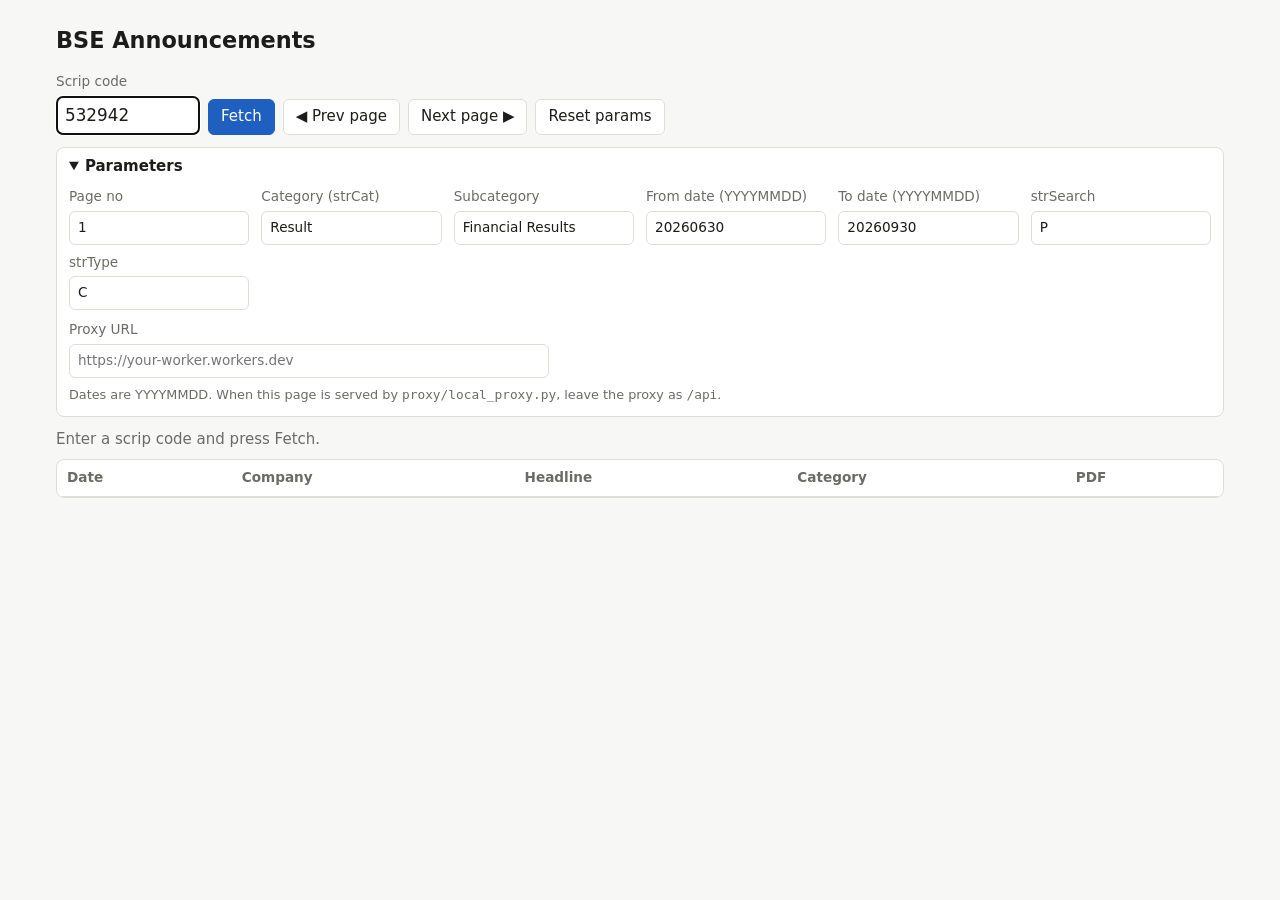
==== docs/index.html @ 3a6412bc "Add web version of the BSE announcements viewer with local and Cloudflare proxies Static page in doc" ====
<!doctype html>
<html lang="en">
<head>
  <meta charset="utf-8">
  <meta name="viewport" content="width=device-width, initial-scale=1">
  <title>BSE Announcements</title>
  <link rel="stylesheet" href="style.css">
</head>
<body>
  <main>
    <h1>BSE Announcements</h1>

    <form id="fetch-form" class="toolbar">
      <label>Scrip code
        <input id="scrip" name="scrip" inputmode="numeric" autocomplete="off" required>
      </label>
      <button type="submit" id="fetch-btn" class="primary">Fetch</button>
      <button type="button" id="prev-btn">◀ Prev page</button>
      <button type="button" id="next-btn">Next page ▶</button>
      <button type="button" id="reset-btn">Reset params</button>
    </form>

    <details id="params-panel" open>
      <summary>Parameters</summary>
      <div id="params" class="params"></div>
      <label class="proxy">Proxy URL
        <input id="proxy" placeholder="https://your-worker.workers.dev" autocomplete="off">
      </label>
      <p class="hint">Dates are YYYYMMDD. When this page is served by <code>proxy/local_proxy.py</code>, leave the proxy as <code>/api</code>.</p>
    </details>

    <p id="status" role="status">Enter a scrip code and press Fetch.</p>

    <div class="table-wrap">
      <table>
        <thead>
          <tr><th>Date</th><th>Company</th><th>Headline</th><th>Category</th><th>PDF</th></tr>
        </thead>
        <tbody id="rows"></tbody>
      </table>
    </div>
  </main>
  <script src="app.js"></script>
</body>
</html>
---- docs/style.css ----
:root {
  --bg: #f7f7f5;
  --surface: #ffffff;
  --text: #1c1c1a;
  --muted: #6b6b66;
  --border: #deded8;
  --accent: #1f5fbf;
  --accent-text: #ffffff;
  --error: #b3261e;
  --row-hover: #f0f3f8;
  color-scheme: light dark;
}

@media (prefers-color-scheme: dark) {
  :root {
    --bg: #161615;
    --surface: #1f1f1d;
    --text: #ececea;
    --muted: #9a9a94;
    --border: #3a3a36;
    --accent: #6ea0ec;
    --accent-text: #0e1a2c;
    --error: #f2877f;
    --row-hover: #262a31;
  }
}

* { box-sizing: border-box; }

body {
  margin: 0;
  background: var(--bg);
  color: var(--text);
  font: 15px/1.45 system-ui, -apple-system, "Segoe UI", Roboto, sans-serif;
}

main { max-width: 1200px; margin: 0 auto; padding: 16px; }

h1 { font-size: 1.4rem; margin: 0.5rem 0 1rem; }

label { display: flex; flex-direction: column; gap: 4px; font-size: 0.85rem; color: var(--muted); }

input {
  font: inherit;
  color: var(--text);
  background: var(--surface);
  border: 1px solid var(--border);
  border-radius: 6px;
  padding: 6px 8px;
  min-width: 0;
}

button {
  font: inherit;
  color: var(--text);
  background: var(--surface);
  border: 1px solid var(--border);
  border-radius: 6px;
  padding: 6px 12px;
  cursor: pointer;
}
button:hover { border-color: var(--accent); }
button:disabled { opacity: 0.6; cursor: progress; }
button.primary { background: var(--accent); border-color: var(--accent); color: var(--accent-text); }

.toolbar { display: flex; flex-wrap: wrap; align-items: flex-end; gap: 8px; }
.toolbar #scrip { width: 9rem; font-size: 1.05rem; }

details {
  margin: 12px 0;
  padding: 8px 12px;
  background: var(--surface);
  border: 1px solid var(--border);
  border-radius: 8px;
}
summary { cursor: pointer; font-weight: 600; }

.params {
  display: grid;
  grid-template-columns: repeat(auto-fill, minmax(170px, 1fr));
  gap: 8px 12px;
  margin: 10px 0;
}
.proxy { max-width: 480px; }
.hint { font-size: 0.8rem; color: var(--muted); margin: 8px 0 4px; }

#status { margin: 8px 0; color: var(--muted); }
#status.error { color: var(--error); }

.table-wrap { overflow-x: auto; border: 1px solid var(--border); border-radius: 8px; background: var(--surface); }
table { width: 100%; border-collapse: collapse; }
th, td { padding: 8px 10px; text-align: left; vertical-align: top; border-bottom: 1px solid var(--border); }
th { font-size: 0.85rem; color: var(--muted); font-weight: 600; white-space: nowrap; }
tbody tr:hover { background: var(--row-hover); }
tbody tr:last-child td { border-bottom: none; }
td.date { white-space: nowrap; }
td.headline { min-width: 280px; }
td.pdf { text-align: center; white-space: nowrap; }
td.pdf a { color: var(--accent); text-decoration: none; font-weight: 600; }
tr.nopdf td { color: var(--muted); }
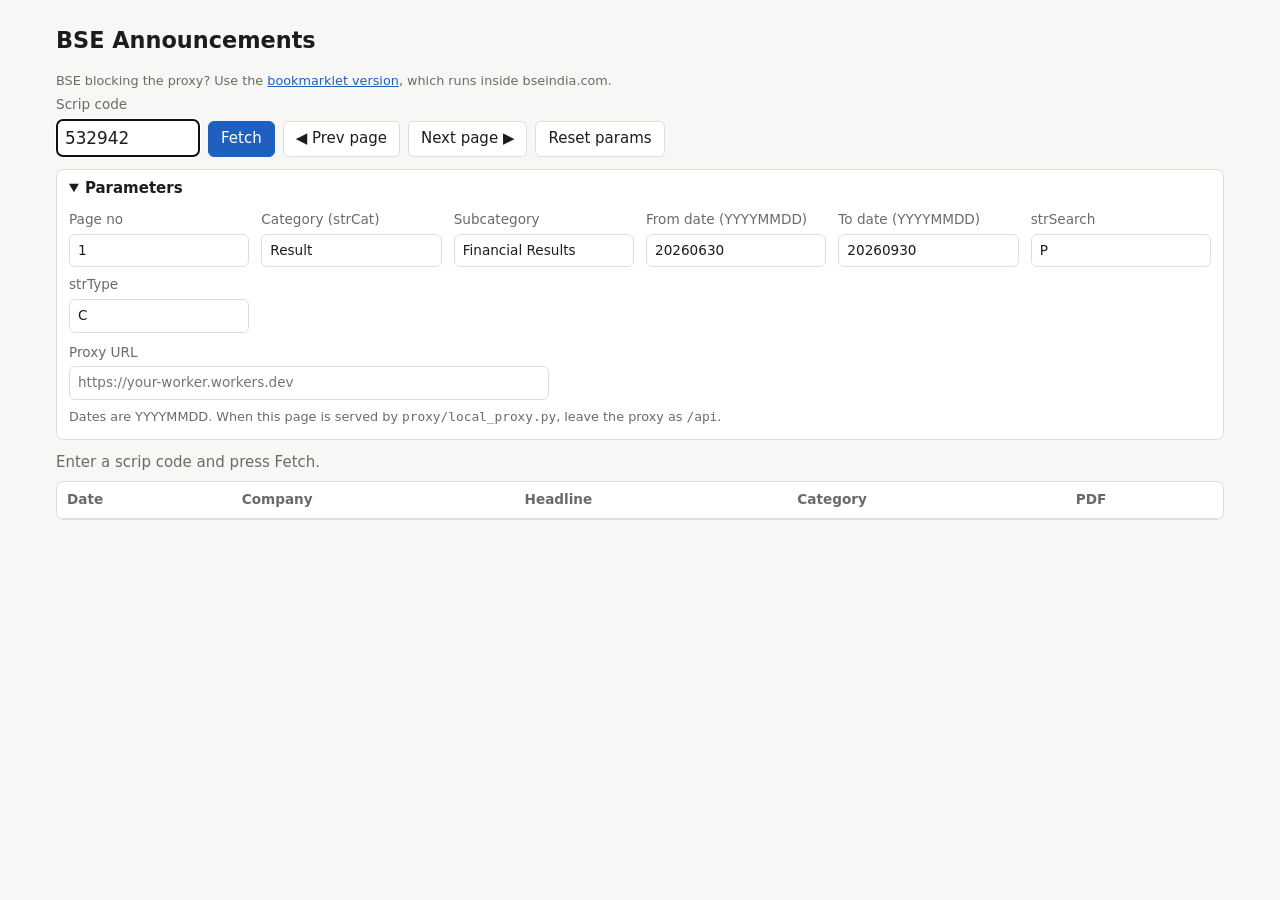
==== commit 5ca6250b: "Add proxy --diag mode, cookie warm-up, and a bookmarklet that runs on bseindia.com BSE still answere" ====
--- a/docs/index.html
+++ b/docs/index.html
@@ -9,6 +9,7 @@
 <body>
   <main>
     <h1>BSE Announcements</h1>
+    <p class="hint">BSE blocking the proxy? Use the <a href="bookmarklet.html">bookmarklet version</a>, which runs inside bseindia.com.</p>
 
     <form id="fetch-form" class="toolbar">
       <label>Scrip code
--- a/docs/style.css
+++ b/docs/style.css
@@ -98,3 +98,19 @@
 td.pdf { text-align: center; white-space: nowrap; }
 td.pdf a { color: var(--accent); text-decoration: none; font-weight: 600; }
 tr.nopdf td { color: var(--muted); }
+
+main.narrow { max-width: 760px; }
+h2 { font-size: 1.1rem; margin: 1.5rem 0 0.5rem; }
+li { margin: 6px 0; }
+a { color: var(--accent); }
+kbd { font: 0.8rem ui-monospace, monospace; border: 1px solid var(--border); border-radius: 4px; padding: 1px 5px; background: var(--surface); }
+a.bookmarklet {
+  display: inline-block;
+  padding: 4px 12px;
+  border-radius: 6px;
+  background: var(--accent);
+  color: var(--accent-text);
+  text-decoration: none;
+  font-weight: 600;
+  cursor: grab;
+}
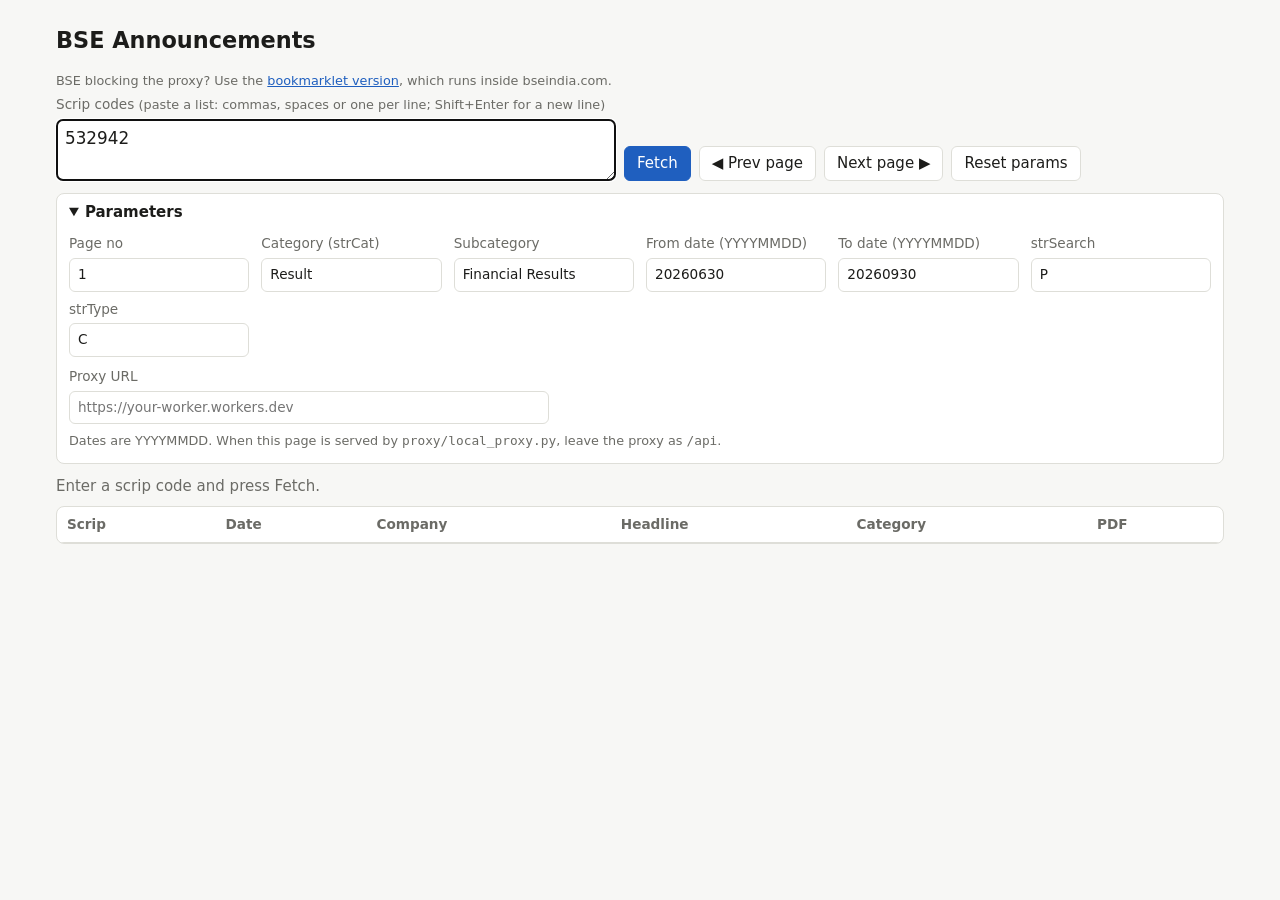
==== commit fe717db3: "Fetch several scrip codes at once into one combined table The scrip field (page and bookmarklet) now" ====
--- a/docs/index.html
+++ b/docs/index.html
@@ -12,8 +12,8 @@
     <p class="hint">BSE blocking the proxy? Use the <a href="bookmarklet.html">bookmarklet version</a>, which runs inside bseindia.com.</p>
 
     <form id="fetch-form" class="toolbar">
-      <label>Scrip code
-        <input id="scrip" name="scrip" inputmode="numeric" autocomplete="off" required>
+      <label class="scrips"><span>Scrip codes <span class="hint">(paste a list: commas, spaces or one per line; Shift+Enter for a new line)</span></span>
+        <textarea id="scrip" name="scrip" rows="2" autocomplete="off" spellcheck="false" required></textarea>
       </label>
       <button type="submit" id="fetch-btn" class="primary">Fetch</button>
       <button type="button" id="prev-btn">◀ Prev page</button>
@@ -35,7 +35,7 @@
     <div class="table-wrap">
       <table>
         <thead>
-          <tr><th>Date</th><th>Company</th><th>Headline</th><th>Category</th><th>PDF</th></tr>
+          <tr><th>Scrip</th><th>Date</th><th>Company</th><th>Headline</th><th>Category</th><th>PDF</th></tr>
         </thead>
         <tbody id="rows"></tbody>
       </table>
--- a/docs/style.css
+++ b/docs/style.css
@@ -64,7 +64,18 @@
 button.primary { background: var(--accent); border-color: var(--accent); color: var(--accent-text); }
 
 .toolbar { display: flex; flex-wrap: wrap; align-items: flex-end; gap: 8px; }
-.toolbar #scrip { width: 9rem; font-size: 1.05rem; }
+textarea {
+  font: inherit;
+  color: var(--text);
+  background: var(--surface);
+  border: 1px solid var(--border);
+  border-radius: 6px;
+  padding: 6px 8px;
+  resize: vertical;
+}
+.toolbar .scrips { flex: 1 1 320px; max-width: 560px; }
+.toolbar .scrips .hint { display: inline; margin: 0; }
+.toolbar #scrip { width: 100%; font-size: 1.05rem; min-height: 2.4rem; }
 
 details {
   margin: 12px 0;
@@ -93,7 +104,7 @@
 th { font-size: 0.85rem; color: var(--muted); font-weight: 600; white-space: nowrap; }
 tbody tr:hover { background: var(--row-hover); }
 tbody tr:last-child td { border-bottom: none; }
-td.date { white-space: nowrap; }
+td.date, td.scrip { white-space: nowrap; }
 td.headline { min-width: 280px; }
 td.pdf { text-align: center; white-space: nowrap; }
 td.pdf a { color: var(--accent); text-decoration: none; font-weight: 600; }
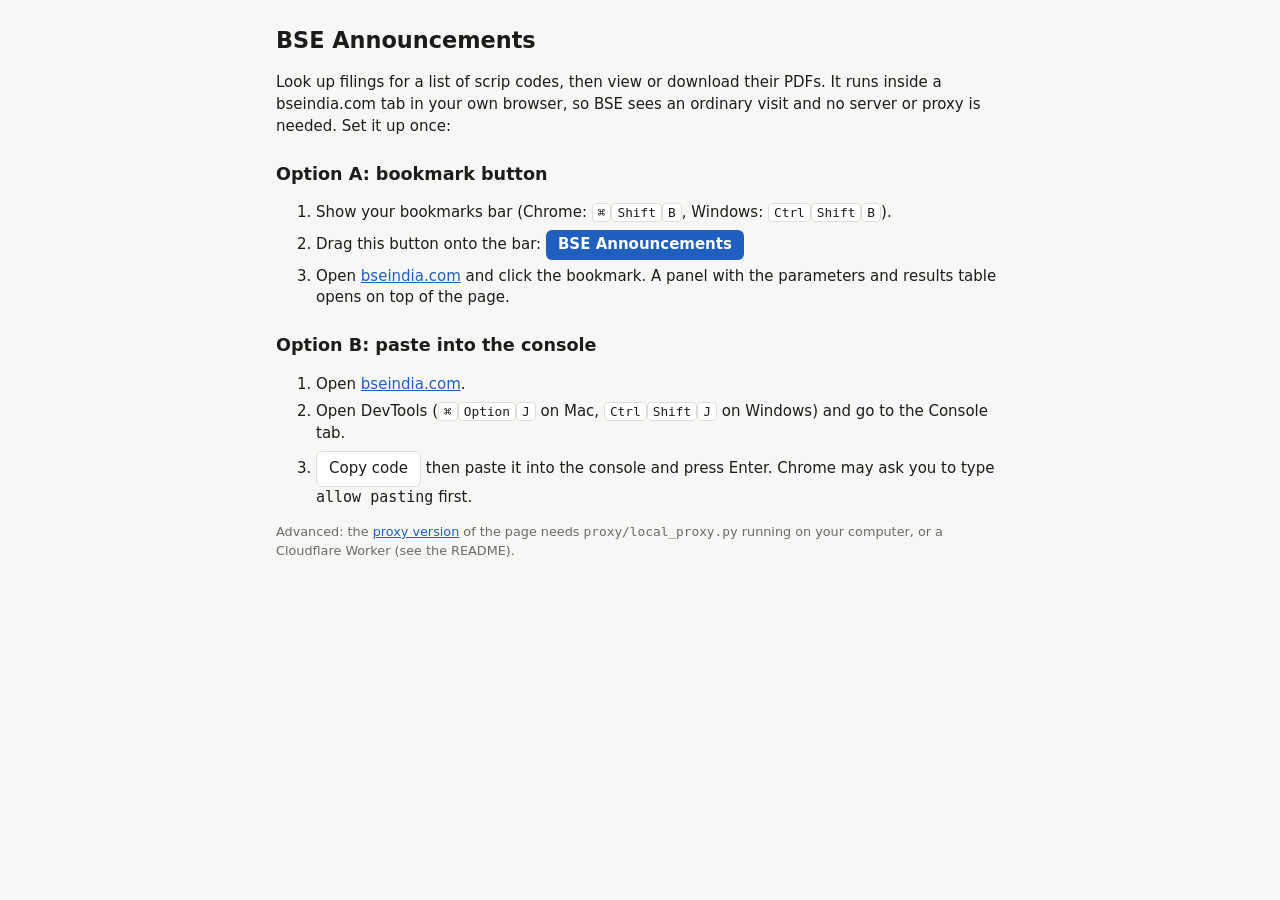
==== commit 665fe06a: "Always open the bookmarklet page on the hosted site A proxy URL saved in the browser from earlier vi" ====
--- a/docs/index.html
+++ b/docs/index.html
@@ -41,6 +41,6 @@
       </table>
     </div>
   </main>
-  <script src="app.js"></script>
+  <script src="app.js?v=3"></script>
 </body>
 </html>
--- a/docs/style.css
+++ b/docs/style.css
@@ -108,6 +108,7 @@
 td.headline { min-width: 280px; }
 td.pdf { text-align: center; white-space: nowrap; }
 td.pdf a { color: var(--accent); text-decoration: none; font-weight: 600; }
+td.pdf a + a { margin-left: 12px; }
 tr.nopdf td { color: var(--muted); }
 
 main.narrow { max-width: 760px; }
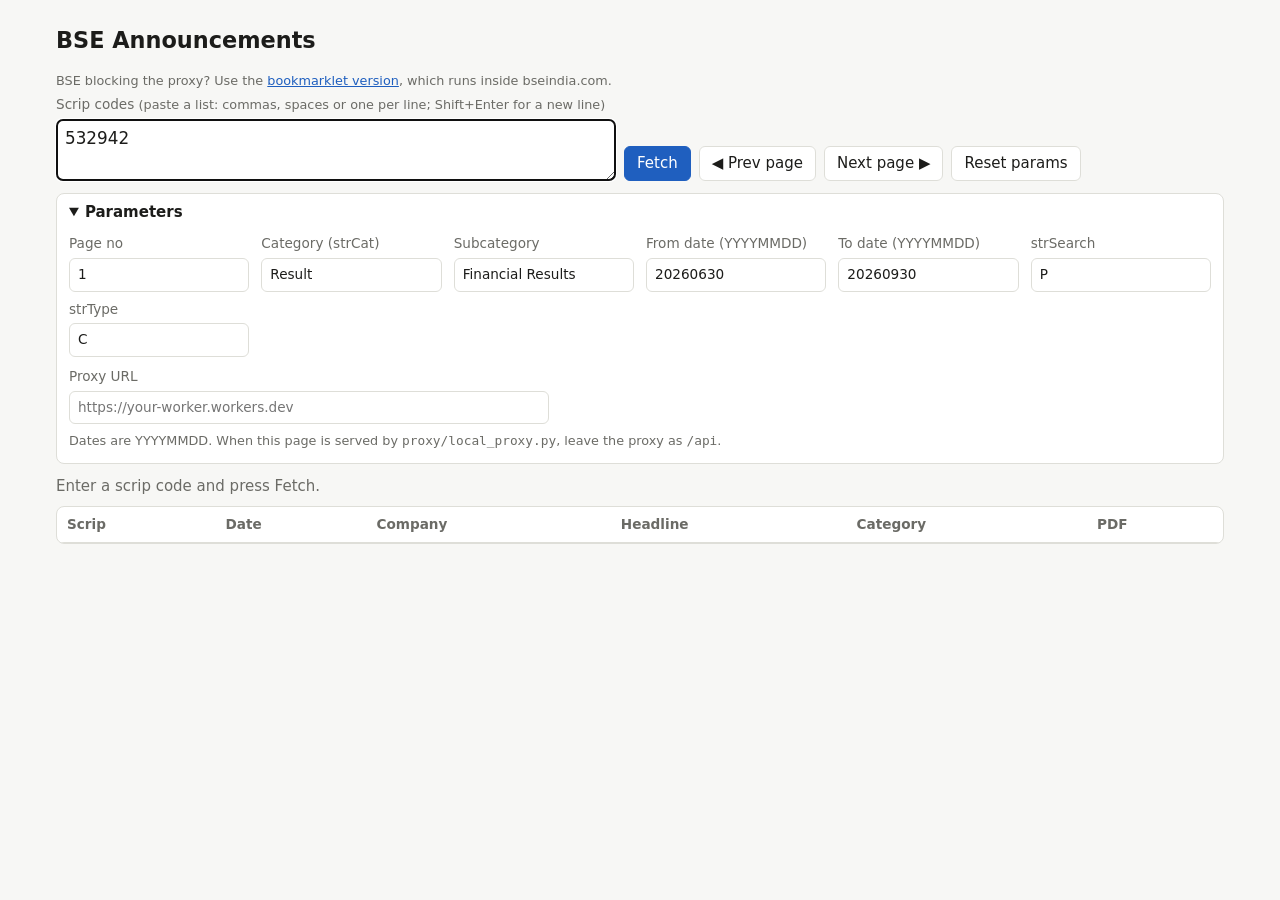
==== commit 9f1e03ec: "Stop redirecting the hosted page to the bookmarklet; add a default proxy slot The hosted main addres" ====
--- a/docs/index.html
+++ b/docs/index.html
@@ -41,6 +41,6 @@
       </table>
     </div>
   </main>
-  <script src="app.js?v=3"></script>
+  <script src="app.js?v=4"></script>
 </body>
 </html>
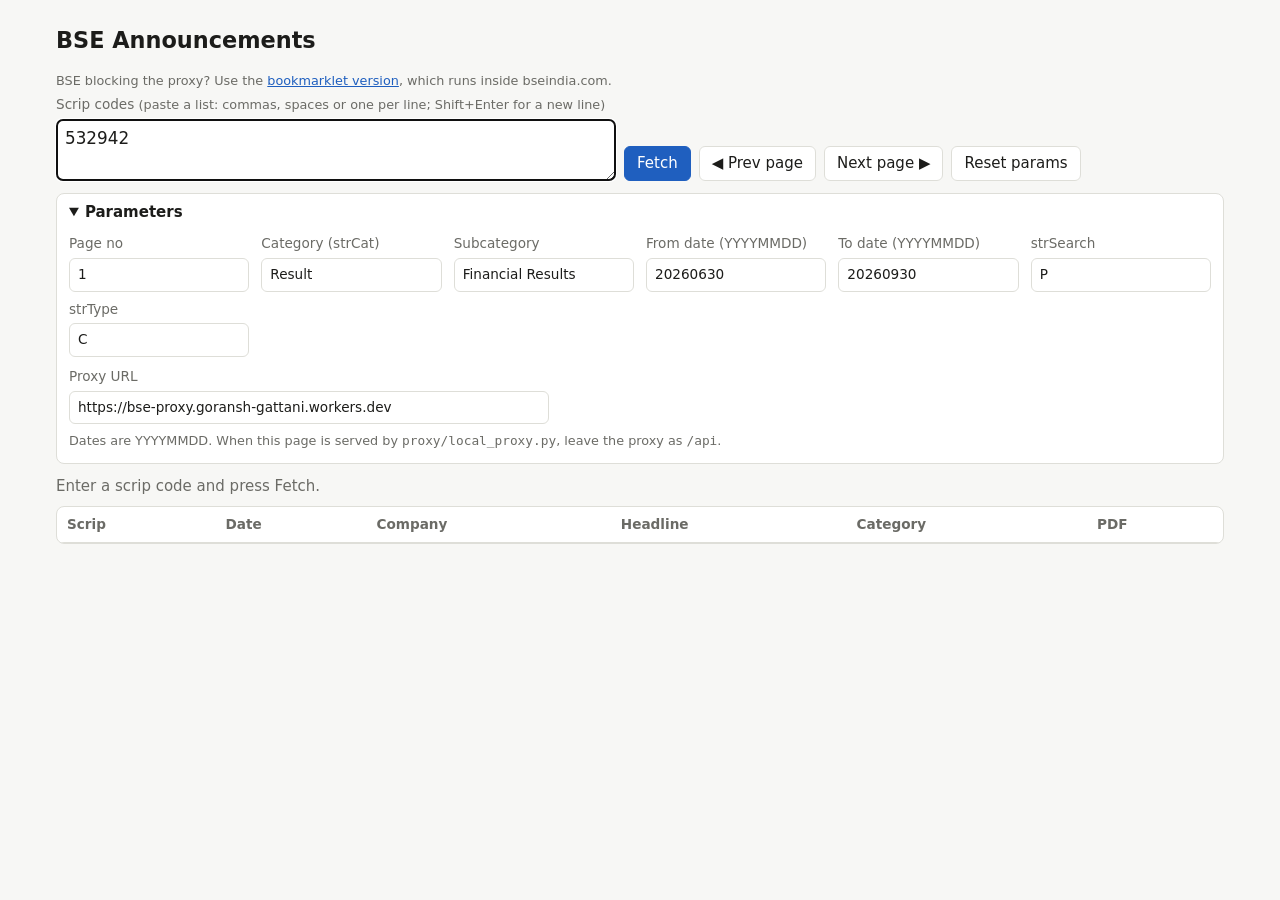
==== commit 483088ae: "Use the deployed Cloudflare Worker as the hosted page's default proxy Co-Authored-By: Claude Opus 5." ====
--- a/docs/index.html
+++ b/docs/index.html
@@ -41,6 +41,6 @@
       </table>
     </div>
   </main>
-  <script src="app.js?v=4"></script>
+  <script src="app.js?v=5"></script>
 </body>
 </html>
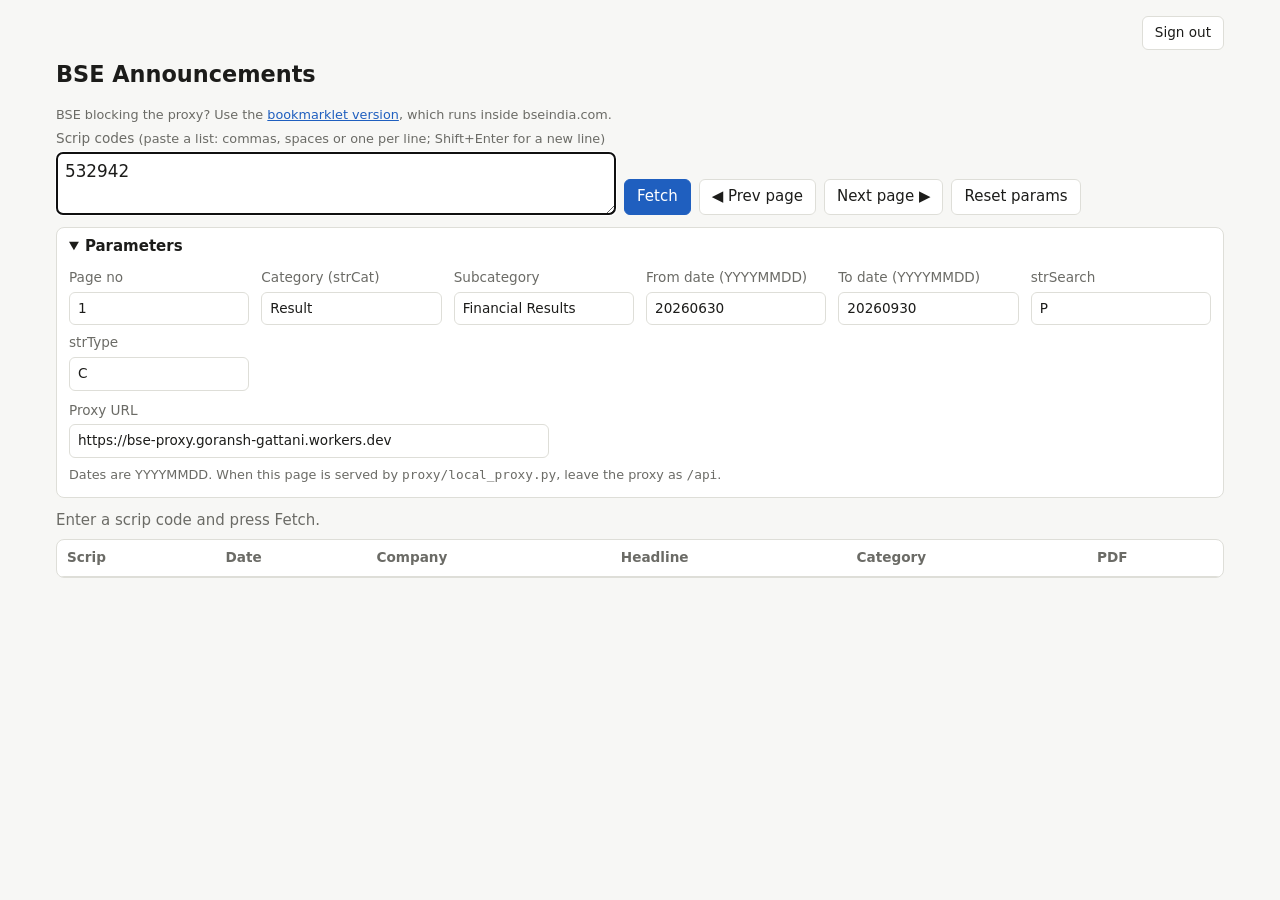
==== commit d6d65a89: "Add a Railway server with Microsoft sign-in through Supabase Auth server/app.py serves docs/ and pro" ====
--- a/docs/index.html
+++ b/docs/index.html
@@ -4,10 +4,20 @@
   <meta charset="utf-8">
   <meta name="viewport" content="width=device-width, initial-scale=1">
   <title>BSE Announcements</title>
-  <link rel="stylesheet" href="style.css">
+  <link rel="stylesheet" href="style.css?v=6">
+  <script src="config.js"></script>
+  <script src="auth.js?v=6"></script>
 </head>
 <body>
-  <main>
+  <section id="auth-gate" class="auth-gate" hidden>
+    <h1>BSE Announcements</h1>
+    <p>Sign in with your Microsoft work account to continue.</p>
+    <button type="button" id="signin-btn" class="primary">Sign in with Microsoft</button>
+    <p id="auth-message" class="error" role="alert"></p>
+  </section>
+
+  <main id="app">
+    <p id="auth-bar" class="auth-bar" hidden><span id="auth-user"></span> <button type="button" id="signout-btn">Sign out</button></p>
     <h1>BSE Announcements</h1>
     <p class="hint">BSE blocking the proxy? Use the <a href="bookmarklet.html">bookmarklet version</a>, which runs inside bseindia.com.</p>
 
@@ -41,6 +51,6 @@
       </table>
     </div>
   </main>
-  <script src="app.js?v=5"></script>
+  <script src="app.js?v=6"></script>
 </body>
 </html>
--- a/docs/style.css
+++ b/docs/style.css
@@ -126,3 +126,9 @@
   font-weight: 600;
   cursor: grab;
 }
+
+/* Sign-in (Railway version only; see docs/auth.js). */
+.auth-pending main { display: none; }
+.auth-gate { max-width: 420px; margin: 15vh auto 0; padding: 24px; text-align: center; }
+.auth-gate .error { color: var(--error); min-height: 1.4em; }
+.auth-bar { display: flex; justify-content: flex-end; align-items: center; gap: 8px; margin: 0; font-size: 0.85rem; color: var(--muted); }
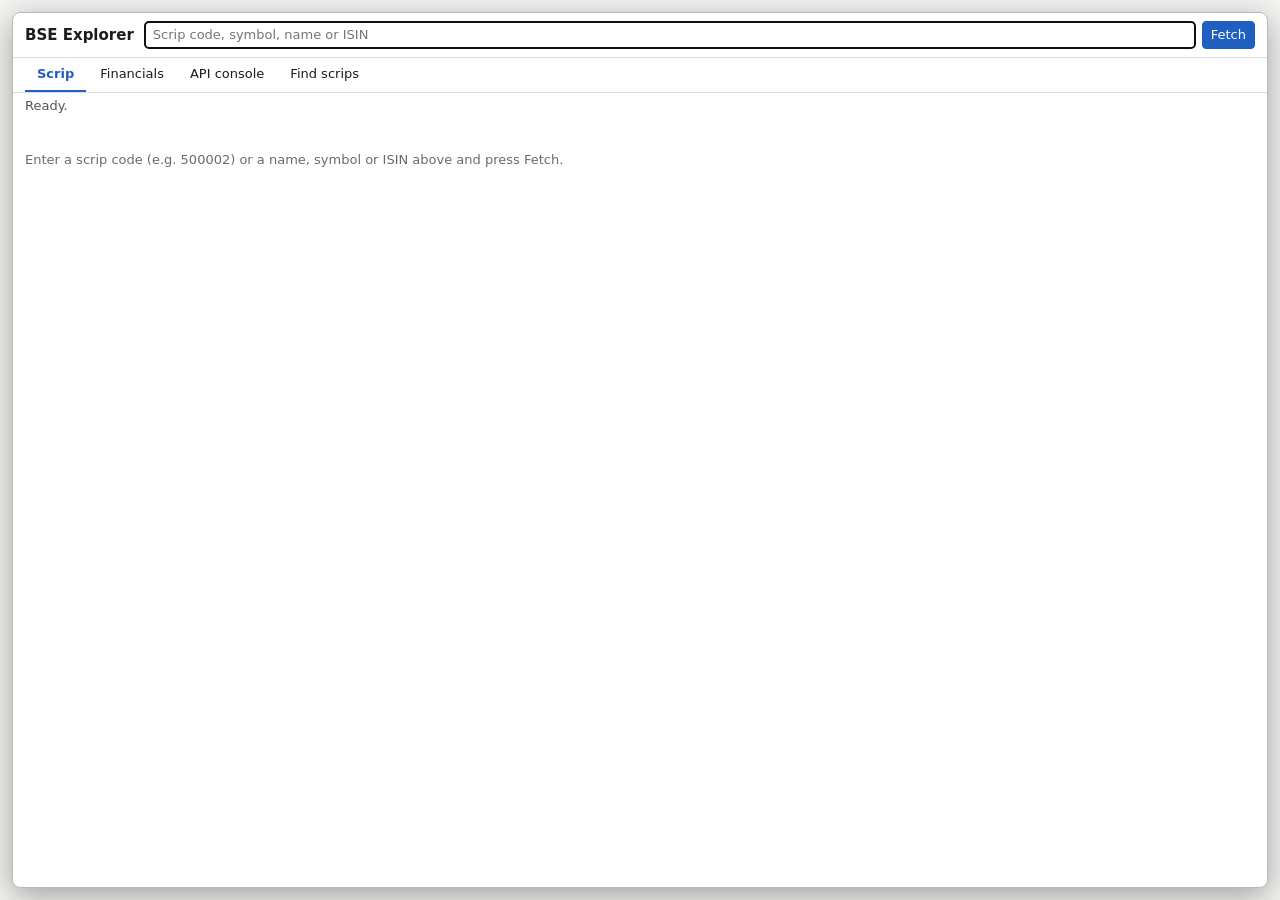
==== commit 5e54e393: "Make the BSE Explorer the front page; announcements lookup moves to announcements.html explorer-app." ====
--- a/docs/index.html
+++ b/docs/index.html
@@ -3,54 +3,27 @@
 <head>
   <meta charset="utf-8">
   <meta name="viewport" content="width=device-width, initial-scale=1">
-  <title>BSE Announcements</title>
-  <link rel="stylesheet" href="style.css?v=6">
-  <script src="config.js"></script>
-  <script src="auth.js?v=6"></script>
+  <title>BSE Explorer</title>
+  <style>html,body{margin:0;height:100%;background:#f4f4f2}</style>
 </head>
 <body>
-  <section id="auth-gate" class="auth-gate" hidden>
-    <h1>BSE Announcements</h1>
-    <p>Sign in with your Microsoft work account to continue.</p>
-    <button type="button" id="signin-btn" class="primary">Sign in with Microsoft</button>
-    <p id="auth-message" class="error" role="alert"></p>
-  </section>
-
-  <main id="app">
-    <p id="auth-bar" class="auth-bar" hidden><span id="auth-user"></span> <button type="button" id="signout-btn">Sign out</button></p>
-    <h1>BSE Announcements</h1>
-    <p class="hint">BSE blocking the proxy? Use the <a href="bookmarklet.html">bookmarklet version</a>, which runs inside bseindia.com.</p>
-
-    <form id="fetch-form" class="toolbar">
-      <label class="scrips"><span>Scrip codes <span class="hint">(paste a list: commas, spaces or one per line; Shift+Enter for a new line)</span></span>
-        <textarea id="scrip" name="scrip" rows="2" autocomplete="off" spellcheck="false" required></textarea>
-      </label>
-      <button type="submit" id="fetch-btn" class="primary">Fetch</button>
-      <button type="button" id="prev-btn">◀ Prev page</button>
-      <button type="button" id="next-btn">Next page ▶</button>
-      <button type="button" id="reset-btn">Reset params</button>
-    </form>
-
-    <details id="params-panel" open>
-      <summary>Parameters</summary>
-      <div id="params" class="params"></div>
-      <label class="proxy">Proxy URL
-        <input id="proxy" placeholder="https://your-worker.workers.dev" autocomplete="off">
-      </label>
-      <p class="hint">Dates are YYYYMMDD. When this page is served by <code>proxy/local_proxy.py</code>, leave the proxy as <code>/api</code>.</p>
-    </details>
-
-    <p id="status" role="status">Enter a scrip code and press Fetch.</p>
-
-    <div class="table-wrap">
-      <table>
-        <thead>
-          <tr><th>Scrip</th><th>Date</th><th>Company</th><th>Headline</th><th>Category</th><th>PDF</th></tr>
-        </thead>
-        <tbody id="rows"></tbody>
-      </table>
-    </div>
-  </main>
-  <script src="app.js?v=6"></script>
+  <!-- BSE only answers its own site, so the calls go through a proxy that forwards /bse/... to BSE:
+       the local one (proxy/local_proxy.py) when this page is on localhost, otherwise a Cloudflare
+       Worker (proxy/cloudflare-worker.js). Use ?proxy=<worker url> to point at your own Worker;
+       it is remembered in this browser. -->
+  <script>
+    (() => {
+      const KEY = "bse_explorer_proxy", DEFAULT_WORKER = "https://bse-proxy.goransh-gattani.workers.dev";
+      let proxy;
+      if (/^(localhost|127\.0\.0\.1)$/.test(location.hostname)) proxy = "";
+      else {
+        const asked = new URLSearchParams(location.search).get("proxy");
+        try { if (asked) localStorage.setItem(KEY, asked); proxy = localStorage.getItem(KEY); } catch { /* storage blocked */ }
+        proxy = (asked || proxy || DEFAULT_WORKER).replace(/\/+$/, "");
+      }
+      window.BSE_EXPLORER_PROXY = proxy;
+    })();
+  </script>
+  <script src="explorer.js"></script>
 </body>
 </html>
